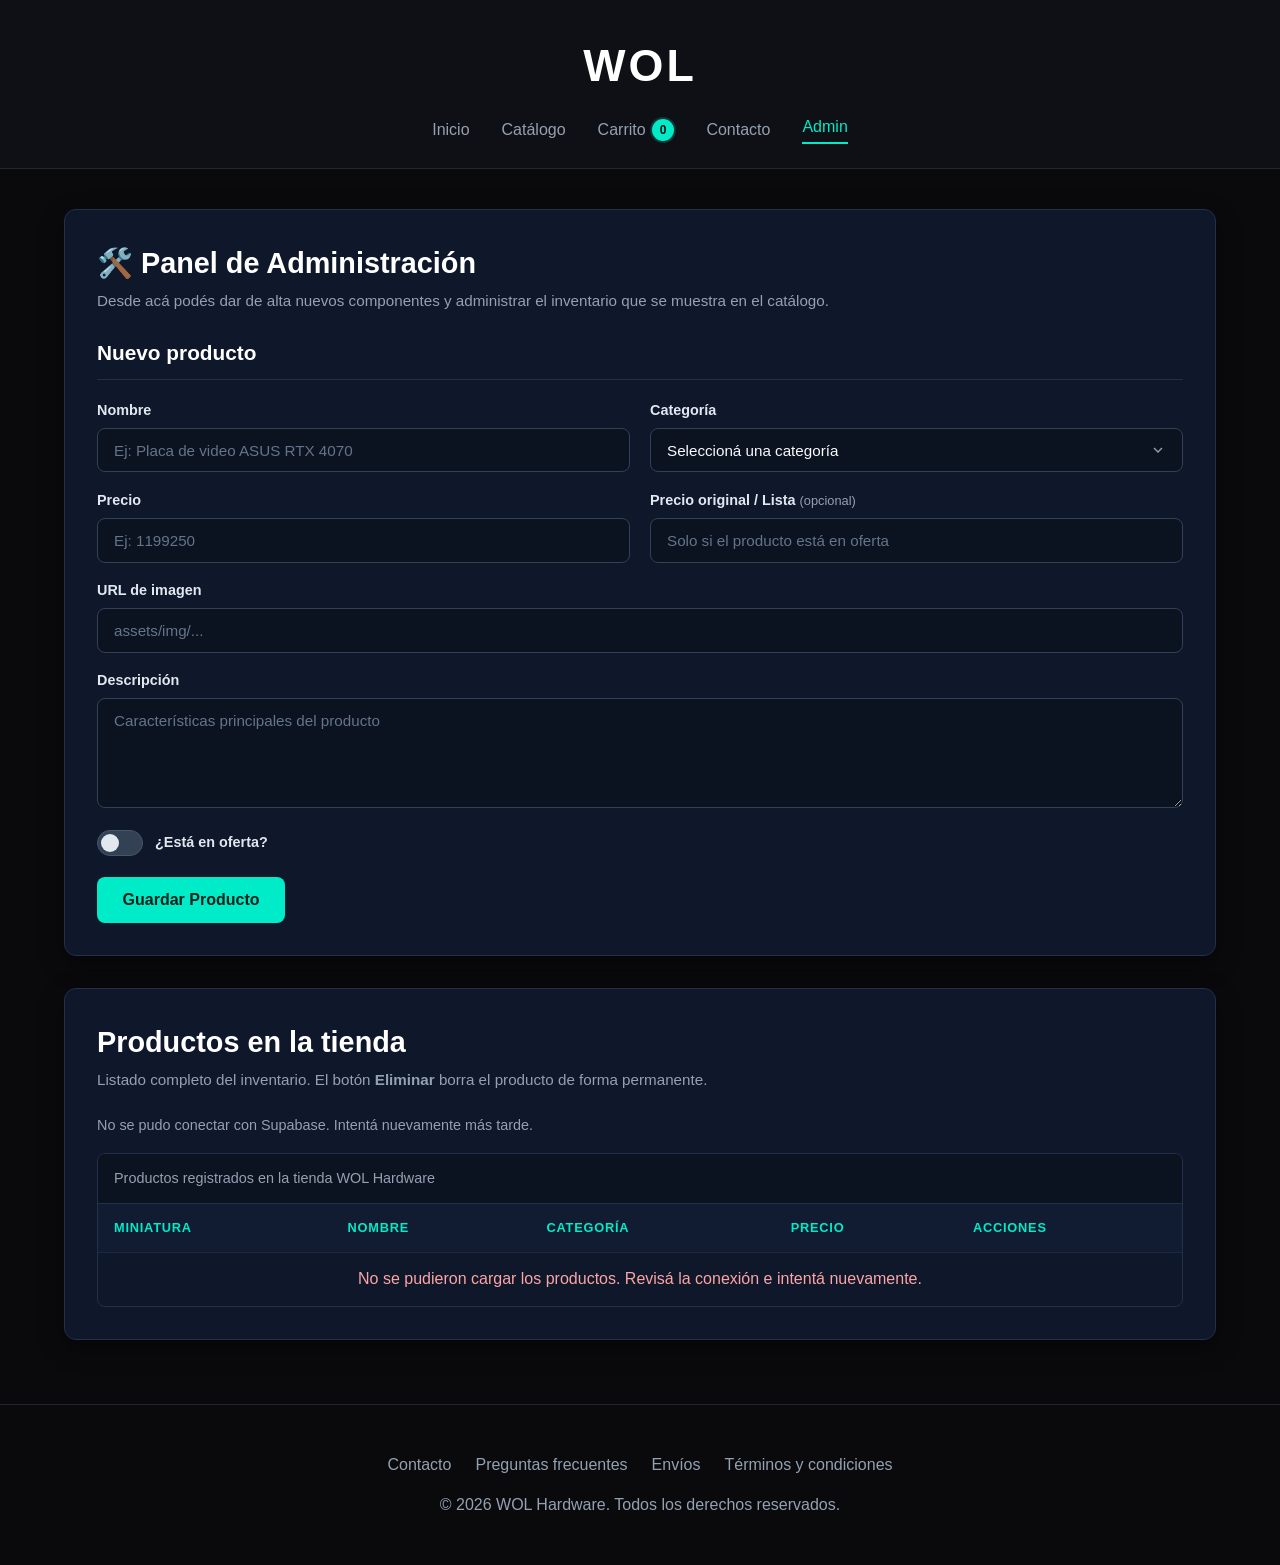
==== admin.html @ dd195609 "feat: panel de backoffice con alta y baja de productos conectado a Supabase" ====
<!doctype html>
<html lang="es">
  <head>
    <meta charset="UTF-8" />
    <meta name="viewport" content="width=device-width, initial-scale=1.0" />
    <title>Panel de Administración | WOL Hardware</title>
    <link rel="stylesheet" href="style.css" />
    <script src="js/carrito.js" defer></script>
    <script src="js/admin.js" defer></script>
  </head>
  <body>
    <!-- Header con la misma estructura que el resto de las vistas -->
    <header class="header-centrado">
      <a class="logo" href="index.html" aria-label="WOL Hardware - Inicio">WOL</a>
      <nav aria-label="Navegación principal">
        <ul class="nav-centrado">
          <li><a href="index.html">Inicio</a></li>
          <li><a href="catalogo.html">Catálogo</a></li>
          <li>
            <a href="carrito.html" class="nav-carrito">
              Carrito
              <span class="carrito-contador" data-carrito-contador>0</span>
            </a>
          </li>
          <li><a href="contact.html">Contacto</a></li>
          <li>
            <a href="admin.html" class="link-activo" aria-current="page">Admin</a>
          </li>
        </ul>
      </nav>
    </header>

    <main>
      <!-- Alta de productos -->
      <section class="admin-seccion" aria-labelledby="admin-titulo">
        <div class="seccion-header admin-encabezado">
          <h1 id="admin-titulo">🛠️ Panel de Administración</h1>
          <p>
            Desde acá podés dar de alta nuevos componentes y administrar el
            inventario que se muestra en el catálogo.
          </p>
        </div>

        <div class="admin-form-panel">
          <h2 id="admin-form-titulo">Nuevo producto</h2>

          <form id="form-nuevo-producto" class="form-admin">
            <div class="campo-admin">
              <label for="producto-nombre">Nombre</label>
              <input
                type="text"
                id="producto-nombre"
                name="nombre"
                placeholder="Ej: Placa de video ASUS RTX 4070"
                autocomplete="off"
                required
              />
            </div>

            <div class="campo-admin">
              <label for="producto-categoria">Categoría</label>
              <select id="producto-categoria" name="categoria" required>
                <option value="" disabled selected>Seleccioná una categoría</option>
                <option value="Placas de Video">Placas de Video</option>
                <option value="Procesadores">Procesadores</option>
                <option value="Memorias RAM">Memorias RAM</option>
                <option value="Refrigeración">Coolers / Refrigeración</option>
                <option value="Gabinetes">Gabinetes</option>
                <option value="Monitores">Monitores</option>
                <option value="Periféricos">Periféricos</option>
              </select>
            </div>

            <div class="campo-admin">
              <label for="producto-precio">Precio</label>
              <input
                type="number"
                id="producto-precio"
                name="precio"
                min="1"
                step="0.01"
                inputmode="decimal"
                placeholder="Ej: 1199250"
                required
              />
            </div>

            <div class="campo-admin">
              <label for="producto-precio-original">
                Precio original / Lista
                <span class="campo-opcional">(opcional)</span>
              </label>
              <input
                type="number"
                id="producto-precio-original"
                name="precioOriginal"
                min="1"
                step="0.01"
                inputmode="decimal"
                placeholder="Solo si el producto está en oferta"
              />
            </div>

            <div class="campo-admin campo-admin-completo">
              <label for="producto-imagen">URL de imagen</label>
              <input
                type="text"
                id="producto-imagen"
                name="imagen"
                placeholder="assets/img/..."
                autocomplete="off"
                required
              />
            </div>

            <div class="campo-admin campo-admin-completo">
              <label for="producto-descripcion">Descripción</label>
              <textarea
                id="producto-descripcion"
                name="descripcion"
                rows="4"
                placeholder="Características principales del producto"
                required
              ></textarea>
            </div>

            <div class="campo-admin campo-admin-completo campo-admin-oferta">
              <label class="switch" for="producto-oferta">
                <input
                  type="checkbox"
                  id="producto-oferta"
                  name="oferta"
                  role="switch"
                />
                <span class="switch-control" aria-hidden="true"></span>
                <span class="switch-texto">¿Está en oferta?</span>
              </label>
            </div>

            <div class="campo-admin campo-admin-completo admin-form-acciones">
              <button type="submit" class="btn-admin-guardar">
                Guardar Producto
              </button>
            </div>
          </form>

          <p
            id="admin-mensaje"
            class="admin-mensaje"
            role="status"
            aria-live="polite"
            hidden
          ></p>
        </div>
      </section>

      <!-- Listado y baja de productos -->
      <section class="admin-seccion" aria-labelledby="admin-tabla-titulo">
        <div class="seccion-header admin-encabezado">
          <h2 id="admin-tabla-titulo">Productos en la tienda</h2>
          <p>
            Listado completo del inventario. El botón <strong>Eliminar</strong>
            borra el producto de forma permanente.
          </p>
        </div>

        <p
          id="admin-tabla-estado"
          class="estado-catalogo"
          role="status"
          aria-live="polite"
        >
          Cargando productos...
        </p>

        <div class="tabla-admin-contenedor">
          <table class="tabla-admin">
            <caption>
              Productos registrados en la tienda WOL Hardware
            </caption>
            <thead>
              <tr>
                <th scope="col">Miniatura</th>
                <th scope="col">Nombre</th>
                <th scope="col">Categoría</th>
                <th scope="col">Precio</th>
                <th scope="col">Acciones</th>
              </tr>
            </thead>
            <tbody id="admin-tbody"></tbody>
          </table>
        </div>
      </section>
    </main>

    <footer>
      <div class="footer-links">
        <a href="contact.html">Contacto</a>
        <a href="contact.html#preguntas-frecuentes">Preguntas frecuentes</a>
        <a href="contact.html#envios">Envíos</a>
        <a href="contact.html#terminos">Términos y condiciones</a>
      </div>
      <p>© 2026 WOL Hardware. Todos los derechos reservados.</p>
    </footer>
  </body>
</html>
---- style.css ----
:root {
  --color-fondo: #0a0a0c;
  --color-tarjeta: #16161a;
  --color-tarjeta-borde: #24262e;
  --color-texto: #fffffe;
  --color-muted: #94a1b2;
  --color-primario: #00ebc7;
  --color-primario-hover: #00c4a7;
  --color-comprar: #eb2300;
  --color-comprar-hover: #c41c00;
  --radio-borde: 12px;
  --sombra-card: 0 8px 24px rgba(0, 0, 0, 0.4);
}

@keyframes fadeInUp {
  from {
    opacity: 0;
    translate: 0 24px;
  }
  to {
    opacity: 1;
    translate: 0 0;
  }
}

@keyframes pulsoOferta {
  0%, 100% {
    transform: scale(1);
  }
  50% {
    transform: scale(1.05);
  }
}

*,
*::before,
*::after {
  box-sizing: border-box;
  margin: 0;
  padding: 0;
}

[hidden] {
  display: none !important;
}

.sr-only {
  position: absolute;
  width: 1px;
  height: 1px;
  padding: 0;
  margin: -1px;
  overflow: hidden;
  clip: rect(0, 0, 0, 0);
  white-space: nowrap;
  border: 0;
}

body {
  font-family:
    -apple-system, BlinkMacSystemFont, "Segoe UI", Roboto, sans-serif;
  background-color: var(--color-fondo);
  color: var(--color-texto);
  line-height: 1.5;
}

.header-centrado {
  display: flex;
  flex-direction: column;
  align-items: center;
  gap: 1rem;
  padding: 2rem 1rem 1.5rem;
  background-color: #0f1015;
  border-bottom: 1px solid var(--color-tarjeta-borde);
}

.hero-banner {
  position: relative;
  isolation: isolate;
  overflow: hidden;
  display: flex;
  flex-direction: column;
  align-items: center;
  gap: 1.1rem;
  margin-bottom: 2rem;
  padding: 4rem 1.5rem;
  text-align: center;
  background:
    radial-gradient(circle at 18% 15%, rgba(0, 235, 199, 0.2), transparent 45%),
    radial-gradient(circle at 85% 0%, rgba(235, 35, 0, 0.18), transparent 42%),
    linear-gradient(145deg, #15161e 0%, #0a0a0c 65%);
  border: 1px solid var(--color-tarjeta-borde);
  border-radius: var(--radio-borde);
  box-shadow: var(--sombra-card);
}

.hero-banner::before {
  content: "";
  position: absolute;
  inset: 0;
  z-index: -1;
  background-image:
    linear-gradient(rgba(255, 255, 255, 0.035) 1px, transparent 1px),
    linear-gradient(90deg, rgba(255, 255, 255, 0.035) 1px, transparent 1px);
  background-size: 48px 48px;
  mask-image: radial-gradient(circle at center, #000 20%, transparent 78%);
}

.hero-banner h1 {
  max-width: 22ch;
  font-size: clamp(2rem, 5vw, 3.2rem);
  font-weight: 900;
  line-height: 1.1;
  letter-spacing: -0.5px;
  color: #ffffff;
}

.hero-banner p {
  max-width: 62ch;
  color: var(--color-muted);
  font-size: 1.05rem;
  line-height: 1.6;
}

.hero-cta {
  display: inline-block;
  margin-top: 0.6rem;
  padding: 0.85rem 1.9rem;
  background-color: var(--color-primario);
  color: #0a0a0c;
  border-radius: 8px;
  text-decoration: none;
  font-weight: 800;
  letter-spacing: 0.3px;
  box-shadow: 0 8px 24px rgba(0, 235, 199, 0.22);
  transition:
    background-color 0.2s ease,
    transform 0.2s ease,
    box-shadow 0.2s ease;
}

.hero-cta:hover {
  background-color: var(--color-primario-hover);
  transform: translateY(-2px);
  box-shadow: 0 12px 28px rgba(0, 235, 199, 0.3);
}

.hero-cta:focus-visible {
  outline: 2px solid #ffffff;
  outline-offset: 3px;
}

.logo,
.marca-titulo {
  font-size: 2.8rem;
  font-weight: 900;
  letter-spacing: 3px;
  color: #ffffff;
  margin: 0;
}

.logo {
  display: inline-block;
  text-decoration: none;
  transition: color 0.2s ease;
}

.logo:hover {
  color: var(--color-primario);
}

.logo:focus-visible {
  outline: 2px solid var(--color-primario);
  outline-offset: 4px;
  border-radius: 4px;
}

.nav-centrado {
  display: flex;
  justify-content: center;
  align-items: center;
  gap: 2rem;
  list-style: none;
}

.nav-centrado a {
  text-decoration: none;
  color: var(--color-muted);
  font-size: 1rem;
  font-weight: 500;
  transition: color 0.2s ease;
  display: inline-flex;
  align-items: center;
  gap: 0.4rem;
}

.nav-centrado a:hover {
  color: var(--color-primario);
}

.nav-centrado a.nav-activo,
.nav-centrado a.link-activo {
  color: var(--color-primario);
  border-bottom: 2px solid var(--color-primario);
  padding-bottom: 0.2rem;
}

.carrito-contador {
  display: inline-flex;
  align-items: center;
  justify-content: center;
  min-width: 1.4rem;
  height: 1.4rem;
  padding: 0 0.35rem;
  border-radius: 999px;
  background-color: var(--color-primario);
  color: #0a0a0c;
  font-size: 0.75rem;
  font-weight: 900;
  line-height: 1;
  font-variant-numeric: tabular-nums;
  box-shadow: 0 0 0 2px rgba(0, 235, 199, 0.18);
  transition:
    background-color 0.2s ease,
    color 0.2s ease,
    box-shadow 0.2s ease;
}

.nav-carrito-con-productos .carrito-contador {
  background-color: var(--color-comprar);
  color: #ffffff;
  box-shadow: 0 0 0 2px rgba(235, 35, 0, 0.22);
}

.search-centrado {
  display: flex;
  justify-content: center;
  gap: 0.5rem;
  margin: 0 auto 2.5rem;
}

.search-centrado input {
  background-color: #1a1b23;
  border: 1px solid #323546;
  color: #ffffff;
  padding: 0.5rem 1rem;
  border-radius: 6px;
  outline: none;
}

.search-centrado button {
  background-color: var(--color-comprar);
  color: #ffffff;
  border: none;
  font-weight: 700;
  padding: 0.5rem 1.2rem;
  border-radius: 6px;
  cursor: pointer;
  transition: background-color 0.2s ease;
}

.search-centrado button:hover {
  background-color: var(--color-comprar-hover);
}

main {
  max-width: 1200px;
  margin: 2.5rem auto;
  padding: 0 1.5rem;
  width: 100%;
}

.seccion-bloque {
  margin-bottom: 3.5rem;
}

.seccion-header {
  margin-bottom: 1.5rem;
  text-align: left;
}

.seccion-header h1,
.seccion-header h2 {
  font-size: 1.8rem;
  color: #ffffff;
  margin-bottom: 0.3rem;
}

.seccion-header p {
  color: var(--color-muted);
  font-size: 0.95rem;
}

.grid-catalogo {

  display: grid;
  grid-template-columns: repeat(auto-fit, minmax(280px, 1fr));
  gap: 2rem;
  margin-top: 1.5rem;
}

.card {
  position: relative;
  background: var(--color-tarjeta);
  border: 1px solid var(--color-tarjeta-borde);
  border-radius: var(--radio-borde);
  box-shadow: var(--sombra-card);
  padding: 1.2rem;
  display: flex;
  flex-direction: column;
  animation: fadeInUp 0.6s ease-out forwards;
  opacity: 0;
  transition:
    transform 0.2s ease,
    box-shadow 0.2s ease;
}

.card:hover {
  transform: translateY(-4px);
  box-shadow: 0 12px 28px rgba(97, 230, 248, 0.15);
}

.card figure {
  width: 100%;
  height: 200px;
  background-color: #ffffff;
  border-radius: 8px;
  padding: 0.5rem;
  display: flex;
  align-items: center;
  justify-content: center;
  margin-bottom: 0.8rem;
}

.card figure img {
  max-width: 100%;
  max-height: 100%;
  object-fit: contain;
  display: block;
}

.badge {
  position: absolute;
  top: 1rem;
  right: 1rem;
  padding: 0.3rem 0.6rem;
  border-radius: 6px;
  font-size: 0.75rem;
  font-weight: 800;
  letter-spacing: 0.5px;
  z-index: 10;
}

.badge-oferta {
  background-color: var(--color-comprar);
  color: #ffffff;
  animation: pulsoOferta 2s ease-in-out infinite;
}

.badge-nuevo {
  background-color: var(--color-primario);
  color: #0a0a0c;
}

.tag-categoria {
  background: rgba(0, 235, 199, 0.1);
  color: var(--color-primario);
  font-size: 0.75rem;
  font-weight: 700;
  padding: 0.2rem 0.6rem;
  border-radius: 20px;
  width: fit-content;
  margin-bottom: 0.4rem;
}

.card h3 {
  font-size: 1.15rem;
  margin: 0.4rem 0;
  color: #ffffff;
}

.card p {
  font-size: 0.88rem;
  color: var(--color-muted);
  line-height: 1.4;
}

.card .precio {
  margin-top: auto;
  font-weight: 800;
  font-size: 1.3rem;
  color: #ffffff;
  padding: 0.8rem 0 0.5rem;
}

.precio-tachado {
  font-size: 0.9rem;
  color: var(--color-muted);
  text-decoration: line-through;
  font-weight: 400;
  margin-left: 0.5rem;
}

.btn-detalle {
  display: block;
  text-align: center;
  padding: 0.5rem;
  color: var(--color-primario);
  text-decoration: none;
  font-weight: 600;
  font-size: 0.9rem;
  border: 1px solid var(--color-primario);
  border-radius: 6px;
  margin-bottom: 0.5rem;
  transition: all 0.2s ease;
}

.btn-detalle:hover {
  background-color: var(--color-primario);
  color: #0a0a0c;
}

.btn-comprar {
  display: block;
  text-align: center;
  background-color: var(--color-comprar);
  color: #ffffff;
  padding: 0.6rem;
  border: none;
  border-radius: 6px;
  text-decoration: none;
  font-family: inherit;
  font-size: 0.95rem;
  font-weight: 700;
  line-height: 1.2;
  cursor: pointer;
  transition: background-color 0.2s ease;
}

.btn-comprar:hover {
  background-color: var(--color-comprar-hover);
}

.btn-comprar:focus-visible,
.btn-vaciar:focus-visible,
.btn-cantidad:focus-visible,
.btn-eliminar:focus-visible,
.nav-centrado a:focus-visible {
  outline: 2px solid var(--color-primario);
  outline-offset: 2px;
}

.catalogo-header-bloque {
  margin-bottom: 2rem;
}

.filtros-catalogo {
  display: flex;
  flex-wrap: wrap;
  gap: 0.6rem;
  margin-top: 1rem;
  padding-bottom: 1.2rem;
  border-bottom: 1px solid var(--color-tarjeta-borde);
}

.btn-filtro {
  background-color: var(--color-tarjeta);
  color: var(--color-muted);
  border: 1px solid var(--color-tarjeta-borde);
  padding: 0.4rem 0.9rem;
  border-radius: 6px;
  font-family: inherit;
  font-size: 0.85rem;
  font-weight: 600;
  text-decoration: none;
  cursor: pointer;
  transition: all 0.2s ease;
}

.btn-filtro:hover {
  background-color: #24262e;
  color: var(--color-primario);
  border-color: var(--color-primario);
}

.btn-filtro.activo {
  background-color: var(--color-primario);
  color: #0a0a0c;
  border-color: var(--color-primario);
}

.estado-catalogo {
  margin-bottom: 1rem;
  color: var(--color-muted);
  font-size: 0.9rem;
}

.grid-inventario {
 display : grid;
  grid-template-columns: repeat(auto-fit, minmax(240px, 1fr));
  gap: 1.5rem;
  max-width: 1200px;
  margin: 0 auto; 
  width: 100%;
}

.card-compacta {
  display: flex;
  width: 100%;
  max-width: 280px;
  margin: 0 auto;
  background: var(--color-tarjeta);
  border: 1px solid var(--color-tarjeta-borde);
  border-radius: var(--radio-borde);
  box-shadow: var(--sombra-card);
  padding: 1rem;
  display: flex;
  flex-direction: column;

  transition:
    transform 0.2s ease,
    border-color 0.2s ease;
}

.card-compacta:hover {
  transform: translateY(-3px);
  border-color: var(--color-primario);
}

.card-compacta figure {
  width: 100%;
  height: 150px;
  background-color: #ffffff;
  border-radius: 6px;
  padding: 0.4rem;
  display: flex;
  align-items: center;
  justify-content: center;
  margin-bottom: 0.6rem;
}

.card-compacta figure img {
  max-width: 100%;
  max-height: 100%;
  object-fit: contain;
}

.card-compacta h3 {
  font-size: 0.95rem;
  margin: 0.3rem 0;
  color: #ffffff;
}

.card-compacta p {
  font-size: 0.8rem;
  color: var(--color-muted);
  line-height: 1.3;
}

.card-compacta .precio {
  margin-top: auto;
  font-weight: 800;
  font-size: 1.1rem;
  color: #ffffff;
  padding: 0.6rem 0 0.4rem;
}

.card-acciones {
  display: flex;
  gap: 0.5rem;
}

.card-acciones .btn-detalle {
  flex: 1;
  padding: 0.4rem;
  font-size: 0.8rem;
  margin-bottom: 0;
}

.card-acciones .btn-comprar {
  flex: 1;
  padding: 0.4rem;
  font-size: 0.8rem;
}

/* ESTILOS DE LA FICHA DE PRODUCTO */
.detalle-producto {
  max-width: 900px;
  margin: 0 auto;
  background: var(--color-tarjeta);
  border: 1px solid var(--color-tarjeta-borde);
  border-radius: var(--radio-borde);
  box-shadow: var(--sombra-card);
  padding: 2rem;
}

.detalle-superior {
  display: grid;
  grid-template-columns: minmax(0, 360px) 1fr;
  gap: 2rem;
  align-items: start;
}

.detalle-imagen {
  width: 100%;
  max-width: 360px;
  height: 320px;
  margin: 0;
  background-color: #ffffff;
  border-radius: 8px;
  padding: 1rem;
  display: flex;
  align-items: center;
  justify-content: center;
}

.detalle-imagen img {
  max-width: 100%;
  max-height: 100%;
  object-fit: contain;
  display: block;
}

.detalle-info {
  display: flex;
  flex-direction: column;
  align-items: flex-start;
  gap: 0.75rem;
}

.detalle-info h1 {
  font-size: 1.8rem;
  line-height: 1.2;
  color: #ffffff;
}

.detalle-descripcion {
  color: var(--color-muted);
  line-height: 1.6;
}

.detalle-info .precio {
  margin-top: 0.4rem;
  font-size: 1.8rem;
  font-weight: 800;
  color: #ffffff;
}

.detalle-info .btn-comprar {
  width: 100%;
  max-width: 320px;
}

.detalle-ficha {
  margin-top: 2.5rem;
}

.detalle-ficha h2 {
  margin-bottom: 1rem;
  font-size: 1.4rem;
  color: #ffffff;
}

.detalle-volver {
  margin-top: 2rem;
  text-align: center;
}

.detalle-volver .btn-detalle {
  display: inline-block;
  padding: 0.5rem 1.2rem;
  margin-bottom: 0;
}

@media (max-width: 768px) {
  .detalle-producto {
    padding: 1.25rem;
  }

  .detalle-superior {
    grid-template-columns: 1fr;
  }

  .detalle-imagen {
    margin: 0 auto;
  }

  .detalle-info h1 {
    font-size: 1.5rem;
  }

  .detalle-info .precio {
    font-size: 1.5rem;
  }

  .contenedor-carrito {
    padding: 1.25rem;
  }

  .tabla-carrito th,
  .tabla-carrito td {
    padding: 0.75rem;
  }

  .carrito-acciones {
    justify-content: stretch;
  }

  .carrito-acciones > button {
    flex: 1 1 200px;
  }
}

/*ESTILOS DE TABLA DE CARRITO */
.contenedor-carrito {
  background: var(--color-tarjeta);
  border: 1px solid var(--color-tarjeta-borde);
  border-radius: var(--radio-borde);
  padding: 2rem;
  box-shadow: var(--sombra-card);
}

.contenedor-carrito h1,
.contenedor-carrito h2 {
  color: #ffffff;
  margin-bottom: 1rem;
}

.tabla-carrito {
  width: 100%;
  border-collapse: collapse;
  text-align: left;
}

.tabla-carrito caption {
  text-align: left;
  color: var(--color-muted);
  font-size: 0.9rem;
  margin-bottom: 1rem;
}

.tabla-carrito th,
.tabla-carrito td {
  padding: 1rem;
  border-bottom: 1px solid var(--color-tarjeta-borde);
}

.tabla-carrito thead th {
  background-color: #1a1b23;
  color: var(--color-primario);
  font-weight: 700;
}

.tabla-carrito tbody td {
  color: var(--color-texto);
}

.tabla-carrito tfoot th {
  text-align: right;
  color: #ffffff;
  font-size: 1.1rem;
  font-weight: 700;
}

.tabla-carrito .total-monto {
  color: var(--color-primario);
  font-size: 1.3rem;
  font-weight: 800;
}

.tabla-carrito-contenedor {
  width: 100%;
  overflow-x: auto;
  -webkit-overflow-scrolling: touch;
}

#tabla-carrito {
  min-width: 720px;
}

.carrito-producto {
  display: flex;
  align-items: center;
  gap: 0.75rem;
  min-width: 220px;
}

.carrito-miniatura {
  width: 56px;
  height: 56px;
  flex-shrink: 0;
  object-fit: contain;
  background-color: #ffffff;
  border-radius: 8px;
  padding: 4px;
}

.carrito-miniatura-vacia {
  display: inline-flex;
  align-items: center;
  justify-content: center;
  background-color: #24262e;
  color: #ffffff;
  font-size: 1.2rem;
  font-weight: 900;
  padding: 0;
}

.carrito-producto-info {
  display: flex;
  flex-direction: column;
  gap: 0.15rem;
}

.carrito-producto-nombre {
  color: #ffffff;
  font-weight: 700;
  line-height: 1.3;
}

.carrito-producto-categoria {
  color: var(--color-muted);
  font-size: 0.75rem;
}

.carrito-precio-unitario,
.carrito-subtotal {
  white-space: nowrap;
}

.carrito-subtotal {
  color: var(--color-primario) !important;
  font-weight: 800;
}

.carrito-cantidad {
  display: inline-flex;
  align-items: center;
  gap: 0.35rem;
  padding: 0.2rem;
  background-color: #1a1b23;
  border: 1px solid var(--color-tarjeta-borde);
  border-radius: 8px;
}

.carrito-cantidad-numero {
  min-width: 2rem;
  color: #ffffff;
  font-weight: 800;
  text-align: center;
  font-variant-numeric: tabular-nums;
}

.btn-cantidad {
  display: inline-flex;
  align-items: center;
  justify-content: center;
  width: 2rem;
  height: 2rem;
  padding: 0;
  background-color: #24262e;
  border: 1px solid transparent;
  border-radius: 6px;
  color: #ffffff;
  font-family: inherit;
  font-size: 1.1rem;
  font-weight: 800;
  line-height: 1;
  cursor: pointer;
  transition:
    background-color 0.2s ease,
    color 0.2s ease,
    border-color 0.2s ease;
}

.btn-cantidad:hover {
  background-color: var(--color-primario);
  border-color: var(--color-primario);
  color: #0a0a0c;
}

.btn-eliminar {
  display: inline-flex;
  align-items: center;
  justify-content: center;
  width: 2.2rem;
  height: 2.2rem;
  padding: 0;
  background-color: rgba(235, 35, 0, 0.12);
  border: 1px solid rgba(235, 35, 0, 0.45);
  border-radius: 7px;
  color: #ff6b57;
  font-family: inherit;
  font-size: 1rem;
  line-height: 1;
  cursor: pointer;
  transition:
    background-color 0.2s ease,
    color 0.2s ease,
    border-color 0.2s ease;
}

.btn-eliminar:hover {
  background-color: var(--color-comprar);
  border-color: var(--color-comprar);
  color: #ffffff;
}

.carrito-acciones-celda {
  width: 1%;
  white-space: nowrap;
  text-align: center;
}

.carrito-vacio {
  padding: 3rem 1rem;
  text-align: center;
  border: 1px dashed var(--color-tarjeta-borde);
  border-radius: 10px;
}

.carrito-vacio-icono {
  display: block;
  margin-bottom: 0.5rem;
  font-size: 3rem;
  line-height: 1;
}

.carrito-vacio h3 {
  color: #ffffff;
  font-size: 1.4rem;
}

.carrito-vacio p {
  max-width: 46ch;
  margin: 0.5rem auto 1.5rem;
  color: var(--color-muted);
}

.carrito-vacio-btn {
  display: inline-block;
  width: auto;
  padding: 0.7rem 1.4rem;
}

.carrito-acciones {
  display: flex;
  justify-content: flex-end;
  flex-wrap: wrap;
  gap: 1rem;
  margin-top: 2rem;
}

.btn-vaciar {
  background: transparent;
  color: var(--color-muted);
  border: 1px solid var(--color-tarjeta-borde);
  padding: 0.6rem 1.2rem;
  border-radius: 6px;
  cursor: pointer;
  font-weight: 600;
  transition: all 0.2s ease;
}

.btn-vaciar:hover {
  background: #24262e;
  color: #ffffff;
}

/* NOTIFICACIÓN BREVE AL AGREGAR PRODUCTOS */
.notificacion-carrito {
  position: fixed;
  right: 1.25rem;
  bottom: 1.25rem;
  z-index: 1100;
  max-width: min(360px, calc(100vw - 2.5rem));
  padding: 0.9rem 1.2rem;
  background-color: #0d1f19;
  border: 1px solid #10b981;
  border-radius: 8px;
  box-shadow: 0 12px 32px rgba(0, 0, 0, 0.45);
  color: #10b981;
  font-weight: 700;
  opacity: 0;
  visibility: hidden;
  transform: translateY(16px);
  transition:
    opacity 0.25s ease,
    visibility 0.25s ease,
    transform 0.25s ease;
  pointer-events: none;
}

.notificacion-carrito-visible {
  opacity: 1;
  visibility: visible;
  transform: translateY(0);
}

/* MODAL DE CONFIRMACIÓN DE COMPRA */
.modal-carrito {
  position: fixed;
  inset: 0;
  z-index: 1200;
  display: flex;
  align-items: center;
  justify-content: center;
  padding: 1rem;
}

.modal-carrito-fondo {
  position: absolute;
  inset: 0;
  background-color: rgba(0, 0, 0, 0.72);
  backdrop-filter: blur(2px);
}

.modal-carrito-contenido {
  position: relative;
  z-index: 1;
  width: min(100%, 460px);
  padding: 2rem;
  background-color: var(--color-tarjeta);
  border: 1px solid var(--color-primario);
  border-radius: var(--radio-borde);
  box-shadow: 0 20px 60px rgba(0, 0, 0, 0.6);
  text-align: center;
  animation: fadeInUp 0.25s ease-out both;
}

.modal-carrito-icono {
  display: block;
  margin-bottom: 0.75rem;
  font-size: 2.6rem;
  line-height: 1;
}

.modal-carrito-contenido h3 {
  margin-bottom: 0.6rem;
  color: #ffffff;
  font-size: 1.4rem;
}

.modal-carrito-contenido p {
  color: var(--color-muted);
}

.modal-carrito-contenido strong {
  color: var(--color-primario);
}

.modal-carrito-contenido .btn-comprar {
  display: inline-block;
  width: auto;
  min-width: 150px;
  margin-top: 1.4rem;
  padding: 0.7rem 1.4rem;
}

/* ESTILOS DE FORMULARIO DE CONTACTO Y MAPA */
.contacto-seccion,
.mapa-seccion {
  background: var(--color-tarjeta);
  border: 1px solid var(--color-tarjeta-borde);
  border-radius: var(--radio-borde);
  padding: 2rem;
  margin-bottom: 2rem;
  box-shadow: var(--sombra-card);
}

.contacto-seccion h1,
.contacto-seccion h2,
.mapa-seccion h1,
.mapa-seccion h2 {
  color: #ffffff;
  margin-bottom: 0.5rem;
}

.contacto-seccion p {
  color: var(--color-muted);
  margin-bottom: 1.5rem;
}

.form-contacto {
  display: flex;
  flex-direction: column;
  gap: 1.2rem;
  max-width: 650px;
}

.mensaje-exito {
  max-width: 650px;
  margin-top: 1.5rem;
  padding: 1rem 1.2rem;
  background: #0d1f19;
  border: 1px solid #10b981;
  border-radius: 8px;
  color: #10b981;
  font-weight: 600;
}

.mensaje-exito[hidden] {
  display: none;
}

.campo {
  display: flex;
  flex-direction: column;
  gap: 0.4rem;
}

.campo label {
  color: #ffffff;
  font-size: 0.9rem;
  font-weight: 600;
}

.campo input,
.campo textarea {
  background-color: #1a1b23;
  border: 1px solid var(--color-tarjeta-borde);
  color: #ffffff;
  padding: 0.8rem 1rem;
  border-radius: 6px;
  font-family: inherit;
  font-size: 0.95rem;
  outline: none;
  transition: border-color 0.2s ease;
}

.campo input:focus,
.campo textarea:focus {
  border-color: var(--color-primario);
}

.campo input:focus-visible,
.campo textarea:focus-visible {
  outline: 2px solid var(--color-primario);
  outline-offset: 2px;
}

.campo input:invalid:not(:placeholder-shown),
.campo textarea:invalid:not(:placeholder-shown) {
  border-color: #EF4444;
}

.campo input:invalid:not(:placeholder-shown):focus-visible,
.campo textarea:invalid:not(:placeholder-shown):focus-visible {
  outline-color: #EF4444;
}

.campo input:valid:not(:placeholder-shown),
.campo textarea:valid:not(:placeholder-shown) {
  border-color: #10B981;
}

.campo input:valid:not(:placeholder-shown):focus-visible,
.campo textarea:valid:not(:placeholder-shown):focus-visible {
  outline-color: #10B981;
}

.iframe-contenedor {
  width: 100%;
  height: 380px;
  border-radius: 8px;
  overflow: hidden;
  margin-top: 1rem;
}

.iframe-contenedor iframe {
  width: 100%;
  height: 100%;
  border: none;
}

footer {
  color: var(--color-muted);
  text-align: center;
  padding: 3rem 1rem;
  margin-top: 4rem;
  border-top: 1px solid var(--color-tarjeta-borde);
}

.footer-links {
  display: flex;
  justify-content: center;
  flex-wrap: wrap;
  gap: 1.5rem;
  margin-bottom: 1rem;
}

.footer-links a {
  color: var(--color-muted);
  text-decoration: none;
  transition: color 0.2s ease;
}

.footer-links a:hover {
  color: var(--color-primario);
}

@media (max-width: 480px) {
  .logo,
  .marca-titulo {
    font-size: 2rem;
  }

  .hero-banner {
    padding: 2.5rem 1.1rem;
  }

  .hero-banner p {
    font-size: 0.98rem;
  }

  .hero-cta {
    width: 100%;
    max-width: 320px;
    padding: 0.8rem 1.2rem;
  }

  .nav-centrado {
    flex-direction: column;
    gap: 0.75rem;
    width: 100%;
    text-align: center;
  }

  .nav-centrado li {
    width: 100%;
  }

  .nav-centrado a {
    display: block;
    padding: 0.5rem 0;
  }

  .search-centrado {
    width: 100%;
    max-width: 100%;
  }

  .search-centrado input {
    flex: 1;
    min-width: 0;
  }

  .grid-catalogo {
    grid-template-columns: 1fr;
  }

  .grid-inventario {
    grid-template-columns: 1fr;
  }

  .card-compacta {
    max-width: none;
  }

  .detalle-producto {
    padding: 1rem;
  }

  .detalle-imagen {
    height: 240px;
  }

  .seccion-header h1,
  .seccion-header h2 {
    font-size: 1.5rem;
  }

  .carrito-acciones {
    flex-direction: column-reverse;
  }

  .carrito-acciones > button {
    width: 100%;
  }

  .modal-carrito-contenido {
    padding: 1.5rem;
  }

  .notificacion-carrito {
    right: 1rem;
    bottom: 1rem;
    left: 1rem;
    max-width: none;
    text-align: center;
  }
}

@media (min-width: 481px) and (max-width: 768px) {
  .nav-centrado {
    display: grid;
    grid-template-columns: repeat(2, 1fr);
    gap: 1rem;
    width: 100%;
    max-width: 480px;
    justify-items: center;
  }

  .search-centrado {
    width: 100%;
    max-width: 100%;
  }

  .search-centrado input {
    flex: 1;
    min-width: 0;
  }

  .grid-catalogo {
    grid-template-columns: repeat(2, 1fr);
  }
}

@media (min-width: 769px) and (max-width: 1024px) {
  .nav-centrado {
    gap: 1.5rem;
  }

  .search-centrado {
    max-width: 500px;
    width: 100%;
  }

  .search-centrado input {
    flex: 1;
    min-width: 0;
  }

  .grid-catalogo {
    grid-template-columns: repeat(3, 1fr);
  }
}

@media (min-width: 1025px) {
  .nav-centrado {
    gap: 2rem;
  }

  .search-centrado {
    max-width: 560px;
    width: 100%;
  }

  .search-centrado input {
    flex: 1;
    min-width: 0;
  }

  .grid-catalogo {
    grid-template-columns: repeat(3, 1fr);
  }
}

/* ============================================================
   BACKOFFICE / GESTIÓN DE PRODUCTOS (admin.html)
   ============================================================ */

.admin-seccion {
  background: #0f172a;
  border: 1px solid #22304a;
  border-radius: var(--radio-borde);
  box-shadow: var(--sombra-card);
  margin-bottom: 2rem;
  padding: 2rem;
}

.admin-encabezado {
  margin-bottom: 1.5rem;
}

.admin-encabezado h1,
.admin-encabezado h2 {
  color: #ffffff;
}

.admin-encabezado p {
  color: var(--color-muted);
}

.admin-form-panel h2 {
  border-bottom: 1px solid #22304a;
  color: #ffffff;
  font-size: 1.3rem;
  margin-bottom: 1.25rem;
  padding-bottom: 0.65rem;
}

.form-admin {
  align-items: start;
  display: grid;
  gap: 1.1rem 1.25rem;
  grid-template-columns: repeat(2, minmax(0, 1fr));
}

.campo-admin {
  display: flex;
  flex-direction: column;
  gap: 0.4rem;
  min-width: 0;
}

.campo-admin-completo {
  grid-column: 1 / -1;
}

.campo-admin label {
  color: #e2e8f0;
  font-size: 0.9rem;
  font-weight: 600;
}

.campo-opcional {
  color: var(--color-muted);
  font-size: 0.8rem;
  font-weight: 400;
}

.campo-admin input,
.campo-admin select,
.campo-admin textarea {
  background-color: #0b1220;
  border: 1px solid #334155;
  border-radius: 8px;
  color: #f8fafc;
  font-family: inherit;
  font-size: 0.95rem;
  outline: none;
  padding: 0.8rem 1rem;
  transition:
    background-color 0.2s ease,
    border-color 0.2s ease,
    box-shadow 0.2s ease;
  width: 100%;
}

.campo-admin select {
  appearance: none;
  background-image: url("data:image/svg+xml;charset=UTF-8,%3Csvg xmlns='http://www.w3.org/2000/svg' viewBox='0 0 24 24' fill='none' stroke='%2394a1b2' stroke-width='2'%3E%3Cpath d='m6 9 6 6 6-6'/%3E%3C/svg%3E");
  background-position: right 1rem center;
  background-repeat: no-repeat;
  background-size: 1rem;
  cursor: pointer;
  padding-right: 2.6rem;
}

.campo-admin textarea {
  min-height: 110px;
  resize: vertical;
}

.campo-admin input::placeholder,
.campo-admin textarea::placeholder {
  color: #64748b;
  opacity: 1;
}

.campo-admin input:focus,
.campo-admin select:focus,
.campo-admin textarea:focus {
  background-color: #0d1830;
  border-color: var(--color-primario);
  box-shadow: 0 0 0 3px rgba(0, 235, 199, 0.18);
}

.campo-admin input:focus-visible,
.campo-admin select:focus-visible,
.campo-admin textarea:focus-visible {
  outline: 2px solid var(--color-primario);
  outline-offset: 2px;
}

.campo-admin input:invalid:not(:placeholder-shown):not(:focus),
.campo-admin textarea:invalid:not(:placeholder-shown):not(:focus) {
  border-color: #ef4444;
}

.campo-admin-oferta {
  padding-top: 0.25rem;
}

.switch {
  align-items: center;
  cursor: pointer;
  display: inline-flex;
  gap: 0.75rem;
  user-select: none;
}

.switch input {
  border: 0;
  height: 1px;
  margin: 0;
  opacity: 0;
  padding: 0;
  position: absolute;
  width: 1px;
}

.switch-control {
  background-color: #334155;
  border: 1px solid #475569;
  border-radius: 999px;
  flex-shrink: 0;
  height: 26px;
  position: relative;
  transition:
    background-color 0.2s ease,
    border-color 0.2s ease;
  width: 46px;
}

.switch-control::after {
  background-color: #e2e8f0;
  border-radius: 50%;
  content: "";
  height: 18px;
  left: 3px;
  position: absolute;
  top: 3px;
  transition:
    background-color 0.2s ease,
    transform 0.2s ease;
  width: 18px;
}

.switch input:checked + .switch-control {
  background-color: var(--color-primario);
  border-color: var(--color-primario);
}

.switch input:checked + .switch-control::after {
  background-color: #0f172a;
  transform: translateX(20px);
}

.switch input:focus-visible + .switch-control {
  outline: 2px solid var(--color-primario);
  outline-offset: 3px;
}

.switch-texto {
  color: #e2e8f0;
  font-size: 0.9rem;
  font-weight: 600;
}

.admin-form-acciones {
  align-items: flex-start;
  margin-top: 0.25rem;
}

.btn-admin-guardar {
  background-color: var(--color-primario);
  border: none;
  border-radius: 8px;
  color: #04201b;
  cursor: pointer;
  font-family: inherit;
  font-size: 1rem;
  font-weight: 800;
  padding: 0.85rem 1.6rem;
  transition:
    background-color 0.2s ease,
    box-shadow 0.2s ease,
    transform 0.2s ease;
}

.btn-admin-guardar:hover {
  background-color: var(--color-primario-hover);
  box-shadow: 0 6px 18px rgba(0, 235, 199, 0.25);
  transform: translateY(-1px);
}

.btn-admin-guardar:focus-visible {
  outline: 2px solid #ffffff;
  outline-offset: 3px;
}

.btn-admin-guardar:disabled {
  box-shadow: none;
  cursor: not-allowed;
  opacity: 0.6;
  transform: none;
}

.admin-mensaje {
  border: 1px solid transparent;
  border-radius: 8px;
  font-weight: 600;
  margin-top: 1.25rem;
  padding: 0.9rem 1.1rem;
}

.admin-mensaje-exito {
  background-color: #052e22;
  border-color: #10b981;
  color: #34d399;
}

.admin-mensaje-error {
  background-color: #2a0f12;
  border-color: #ef4444;
  color: #fca5a5;
}

.admin-mensaje-advertencia {
  background-color: #2a210d;
  border-color: #f59e0b;
  color: #fcd34d;
}

.tabla-admin-contenedor {
  -webkit-overflow-scrolling: touch;
  border: 1px solid #22304a;
  border-radius: 8px;
  overflow-x: auto;
  width: 100%;
}

.tabla-admin {
  border-collapse: collapse;
  min-width: 820px;
  text-align: left;
  width: 100%;
}

.tabla-admin caption {
  background-color: #0b1220;
  border-bottom: 1px solid #22304a;
  color: var(--color-muted);
  font-size: 0.9rem;
  padding: 0.85rem 1rem;
  text-align: left;
}

.tabla-admin th,
.tabla-admin td {
  border-bottom: 1px solid #1e293b;
  padding: 0.9rem 1rem;
  vertical-align: middle;
}

.tabla-admin thead th {
  background-color: #111c33;
  color: var(--color-primario);
  font-size: 0.8rem;
  letter-spacing: 0.06em;
  text-transform: uppercase;
  white-space: nowrap;
}

.tabla-admin tbody tr {
  transition: background-color 0.2s ease;
}

.tabla-admin tbody tr:hover {
  background-color: rgba(0, 235, 199, 0.05);
}

.tabla-admin tbody tr:last-child td {
  border-bottom: none;
}

.admin-celda-miniatura {
  width: 88px;
}

.admin-miniatura {
  background-color: #ffffff;
  border-radius: 6px;
  display: block;
  height: 52px;
  object-fit: contain;
  padding: 3px;
  width: 64px;
}

.admin-miniatura-vacia {
  align-items: center;
  background-color: #1e293b;
  color: var(--color-muted);
  display: flex;
  font-weight: 800;
  justify-content: center;
  padding: 0;
}

.admin-celda-nombre {
  color: #ffffff;
  font-weight: 600;
  min-width: 180px;
}

.admin-celda-precio {
  white-space: nowrap;
}

.precio-admin {
  color: var(--color-primario);
  display: block;
  font-weight: 800;
}

.precio-admin-original {
  color: var(--color-muted);
  display: block;
  font-size: 0.82rem;
  margin-top: 0.2rem;
  text-decoration: line-through;
}

.badge-admin-oferta {
  background-color: rgba(239, 68, 68, 0.15);
  border: 1px solid #ef4444;
  border-radius: 999px;
  color: #fca5a5;
  display: inline-block;
  font-size: 0.68rem;
  font-weight: 800;
  letter-spacing: 0.05em;
  margin-top: 0.3rem;
  padding: 0.15rem 0.5rem;
}

.admin-celda-acciones {
  text-align: right;
  width: 120px;
}

.btn-danger {
  background-color: #ef4444;
  border: none;
  border-radius: 6px;
  color: #ffffff;
  cursor: pointer;
  font-family: inherit;
  font-size: 0.85rem;
  font-weight: 700;
  padding: 0.55rem 0.95rem;
  transition:
    background-color 0.2s ease,
    transform 0.2s ease;
  white-space: nowrap;
}

.btn-danger:hover {
  background-color: #dc2626;
  transform: translateY(-1px);
}

.btn-danger:focus-visible {
  outline: 2px solid #ffffff;
  outline-offset: 2px;
}

.btn-danger:disabled {
  background-color: #7f1d1d;
  cursor: not-allowed;
  opacity: 0.7;
  transform: none;
}

.admin-fila-vacia td {
  color: var(--color-muted);
  padding: 2rem 1rem;
  text-align: center;
}

.admin-tabla-error {
  color: #fca5a5;
  padding: 2rem 1rem;
  text-align: center;
}

@media (max-width: 700px) {
  .admin-seccion {
    padding: 1.25rem;
  }

  .form-admin {
    grid-template-columns: 1fr;
  }

  .admin-form-acciones {
    align-items: stretch;
  }

  .btn-admin-guardar {
    width: 100%;
  }

  .admin-encabezado h1 {
    font-size: 1.55rem;
  }
}
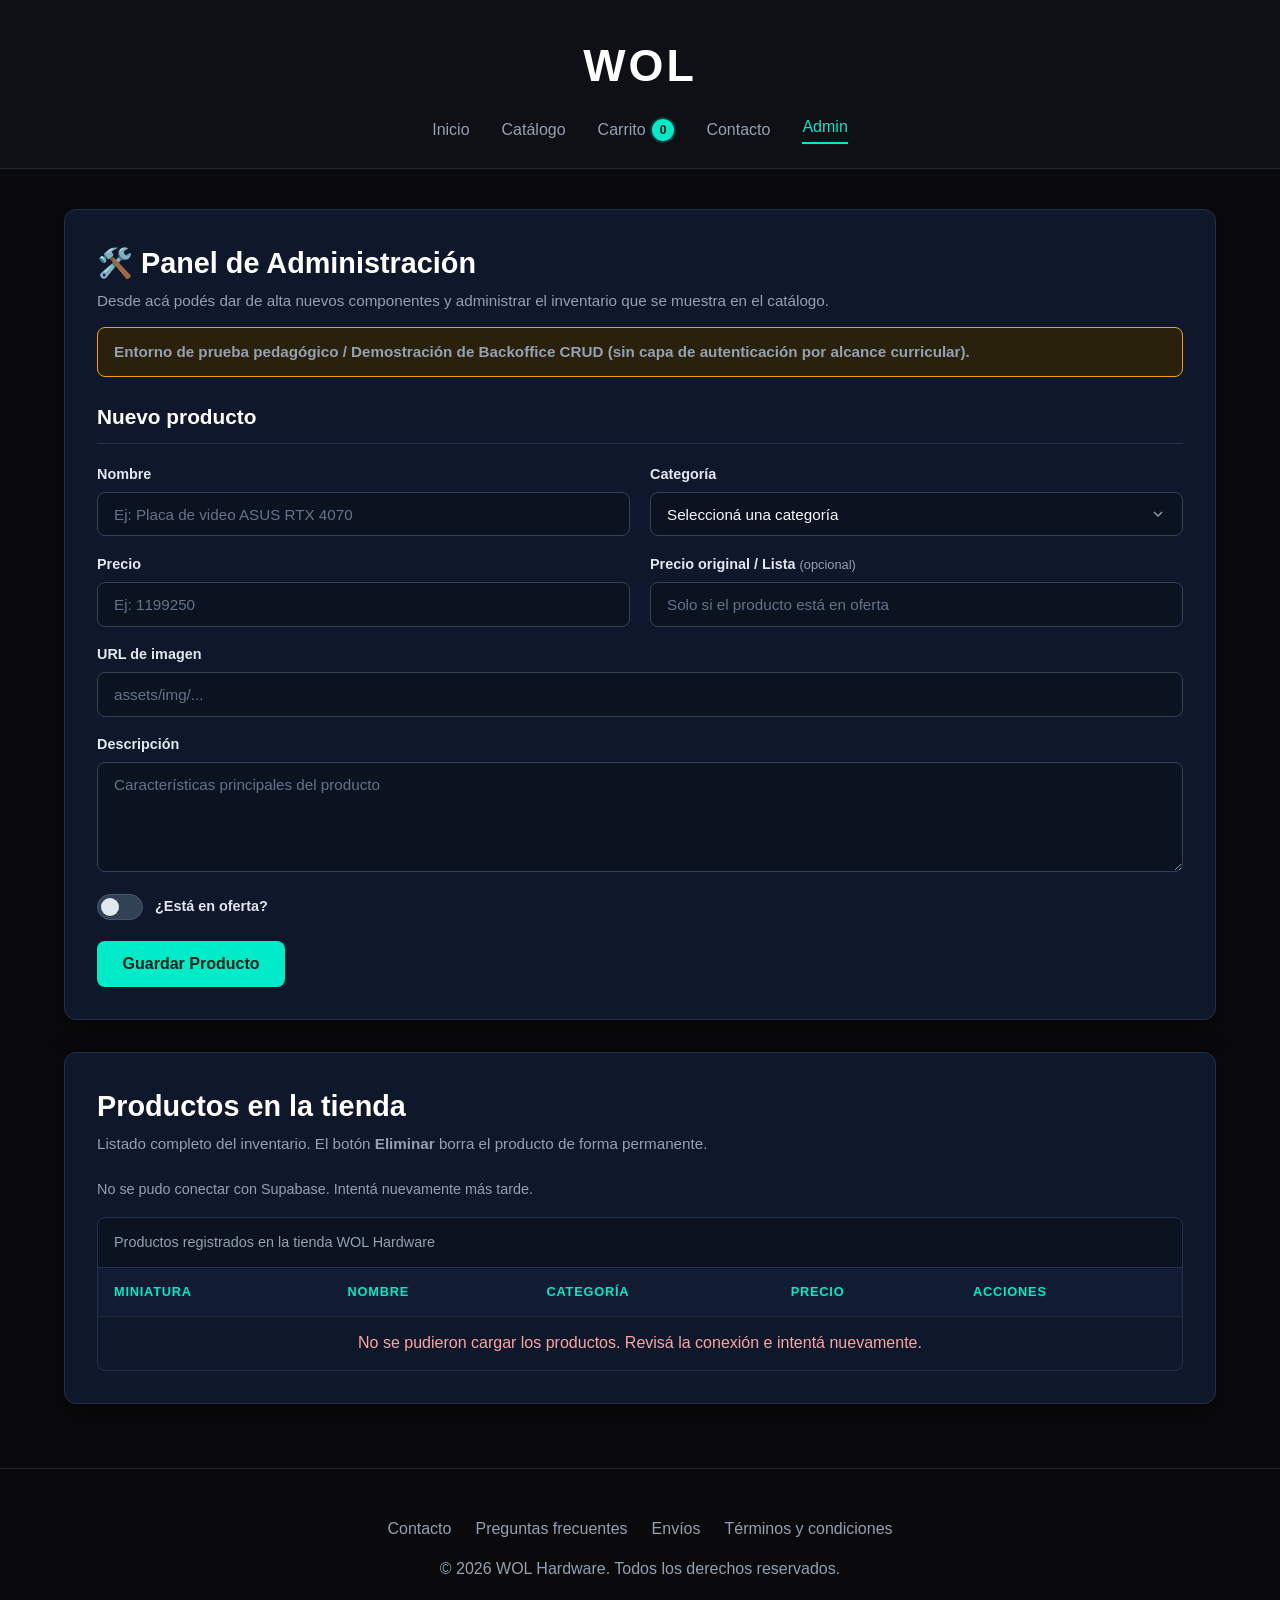
==== commit d36088c4: "fix: normalizacion de decimales en carrito, fallback de carga en portada y feedback accesible" ====
--- a/admin.html
+++ b/admin.html
@@ -39,6 +39,10 @@
             Desde acá podés dar de alta nuevos componentes y administrar el
             inventario que se muestra en el catálogo.
           </p>
+          <p class="admin-aviso" role="note">
+            Entorno de prueba pedagógico / Demostración de Backoffice CRUD (sin
+            capa de autenticación por alcance curricular).
+          </p>
         </div>
 
         <div class="admin-form-panel">
--- a/style.css
+++ b/style.css
@@ -493,6 +493,80 @@
   margin-bottom: 1rem;
   color: var(--color-muted);
   font-size: 0.9rem;
+}
+
+/* Estados de carga, error y búsquedas sin resultados */
+.sin-resultados {
+  grid-column: 1 / -1;
+  display: flex;
+  flex-direction: column;
+  align-items: center;
+  gap: 1rem;
+  margin: 1.5rem 0;
+  padding: 2.5rem 1.5rem;
+  background-color: #1e293b;
+  border: 1px solid #334155;
+  border-radius: var(--radio-borde);
+  box-shadow: var(--sombra-card);
+  color: #e2e8f0;
+  text-align: center;
+}
+
+.sin-resultados p {
+  color: #f8fafc;
+  font-size: 1.05rem;
+  font-weight: 700;
+  line-height: 1.5;
+}
+
+.sin-resultados button {
+  padding: 0.6rem 1.2rem;
+  background-color: var(--color-primario);
+  border: none;
+  border-radius: 6px;
+  color: #0a0a0c;
+  cursor: pointer;
+  font-family: inherit;
+  font-size: 0.9rem;
+  font-weight: 800;
+  transition:
+    background-color 0.2s ease,
+    transform 0.2s ease;
+}
+
+.sin-resultados button:hover {
+  background-color: var(--color-primario-hover);
+  transform: translateY(-1px);
+}
+
+.sin-resultados button:focus-visible {
+  outline: 2px solid #ffffff;
+  outline-offset: 2px;
+}
+
+.cargando-productos {
+  grid-column: 1 / -1;
+  padding: 2rem 1.5rem;
+  background-color: #16161a;
+  border: 1px dashed #334155;
+  border-radius: var(--radio-borde);
+  color: var(--color-muted);
+  font-weight: 600;
+  text-align: center;
+}
+
+.alerta-error {
+  grid-column: 1 / -1;
+  margin: 1.5rem 0;
+  padding: 1.2rem 1.4rem;
+  background-color: #2a0f12;
+  border: 1px solid #ef4444;
+  border-radius: var(--radio-borde);
+  box-shadow: var(--sombra-card);
+  color: #fca5a5;
+  font-weight: 600;
+  line-height: 1.5;
+  text-align: center;
 }
 
 .grid-inventario {
@@ -1382,6 +1456,18 @@
   color: var(--color-muted);
 }
 
+.admin-aviso {
+  margin-top: 0.85rem;
+  padding: 0.8rem 1rem;
+  background-color: #2a210d;
+  border: 1px solid #f59e0b;
+  border-radius: 8px;
+  color: #fcd34d;
+  font-size: 0.9rem;
+  font-weight: 600;
+  line-height: 1.5;
+}
+
 .admin-form-panel h2 {
   border-bottom: 1px solid #22304a;
   color: #ffffff;
